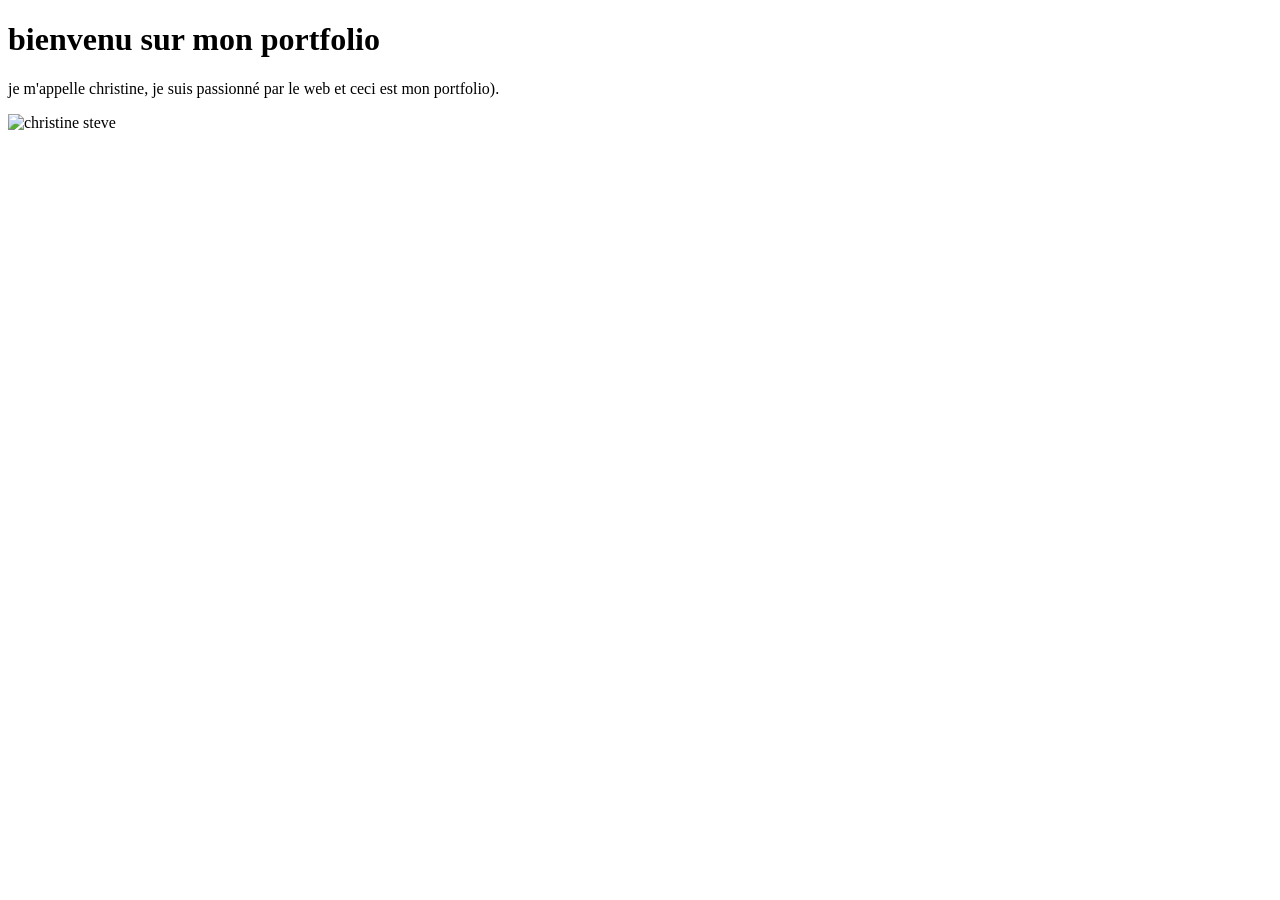
==== index.html @ 5b84db5d "initialisation du projet" ====
<!DOCTYPE html>
<html lang="en">
<head>
    <meta charset="UTF-8">
    <meta name="viewport" content="width=device-width, initial-scale=1.0">
    <title>Mon Protofolio</title>
</head>
<body>
    <h1> bienvenu sur mon portfolio</h1>
    <p>je m'appelle christine, je suis passionné par le web et ceci est mon portfolio).
    </p>
    <img src="Images / fichier.jpg" alt="christine steve"width="300">
</body>
</html>
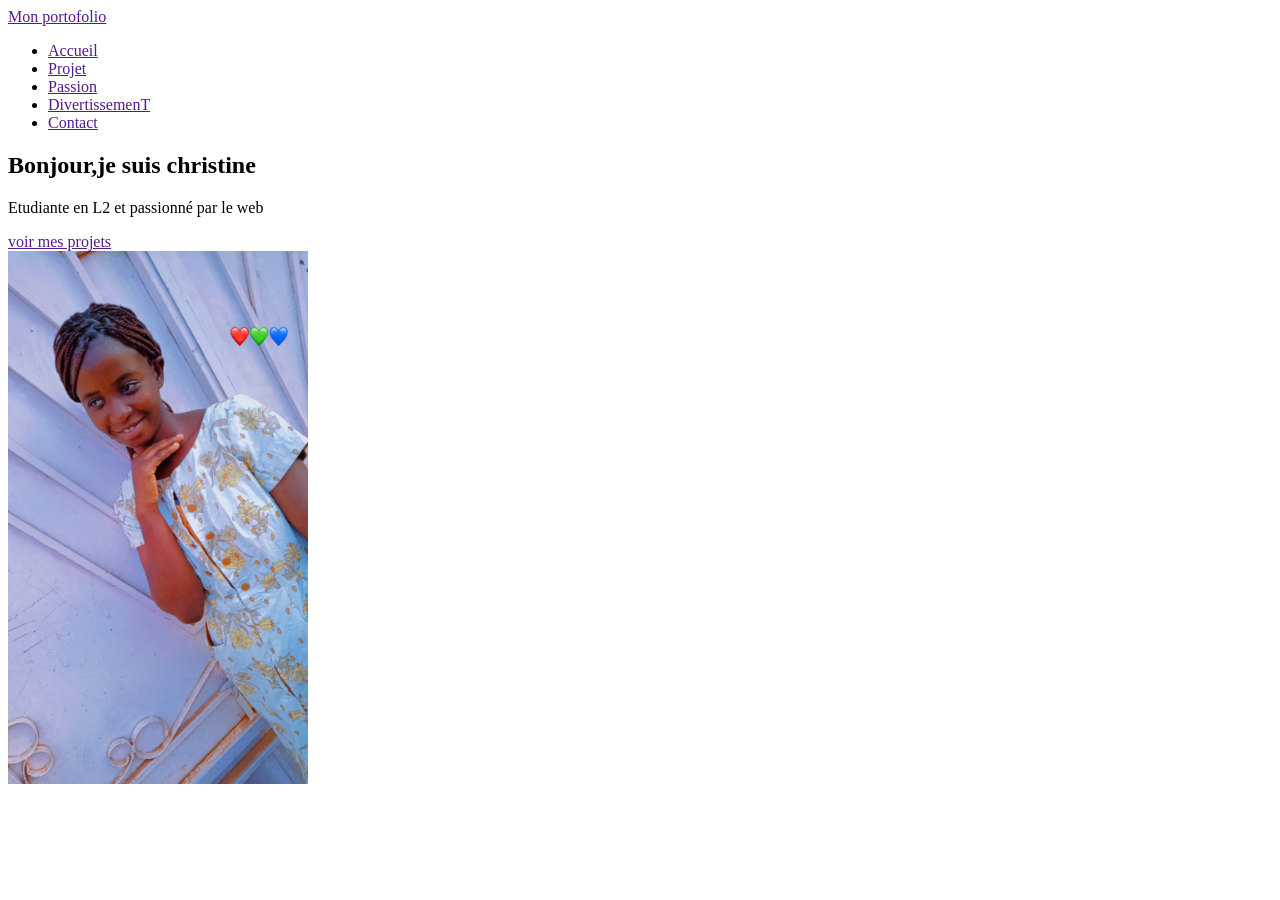
==== commit aa20a878: "creation du header et de la section" ====
--- a/index.html
+++ b/index.html
@@ -3,12 +3,37 @@
 <head>
     <meta charset="UTF-8">
     <meta name="viewport" content="width=device-width, initial-scale=1.0">
-    <title>Mon Protofolio</title>
+    <title>Mon portofolio</title>
 </head>
 <body>
-    <h1> bienvenu sur mon portfolio</h1>
-    <p>je m'appelle christine, je suis passionné par le web et ceci est mon portfolio).
-    </p>
-    <img src="Images / fichier.jpg" alt="christine steve"width="300">
+ <header>
+    <div>
+        <a href="">Mon portofolio</a>
+    </div>
+    <nav>
+        <ul>
+            <li><a href="">Accueil</a></li>
+            <li><a href="">Projet</a></li>
+            <li><a href="">Passion</a></li>
+            <li><a href="">DivertissemenT</a></li>
+            <li><a href="">Contact</a></li>
+        </ul>
+    </nav>
+ </header>
+ <main>
+    <SEction>
+        <div>
+            <h1>Bonjour,je suis christine</h1>
+            <p>Etudiante en L2 et passionné par le web</p>
+            <a href="">voir mes projets</a>
+        </div>
+        <div>
+            <img src="image/christine.jpeg" alt="christine" width="300">
+        </div>
+    </SEction>
+    <Section></Section>
+    <Section></Section>
+ </main> 
+ <footer></footer>  
 </body>
 </html>
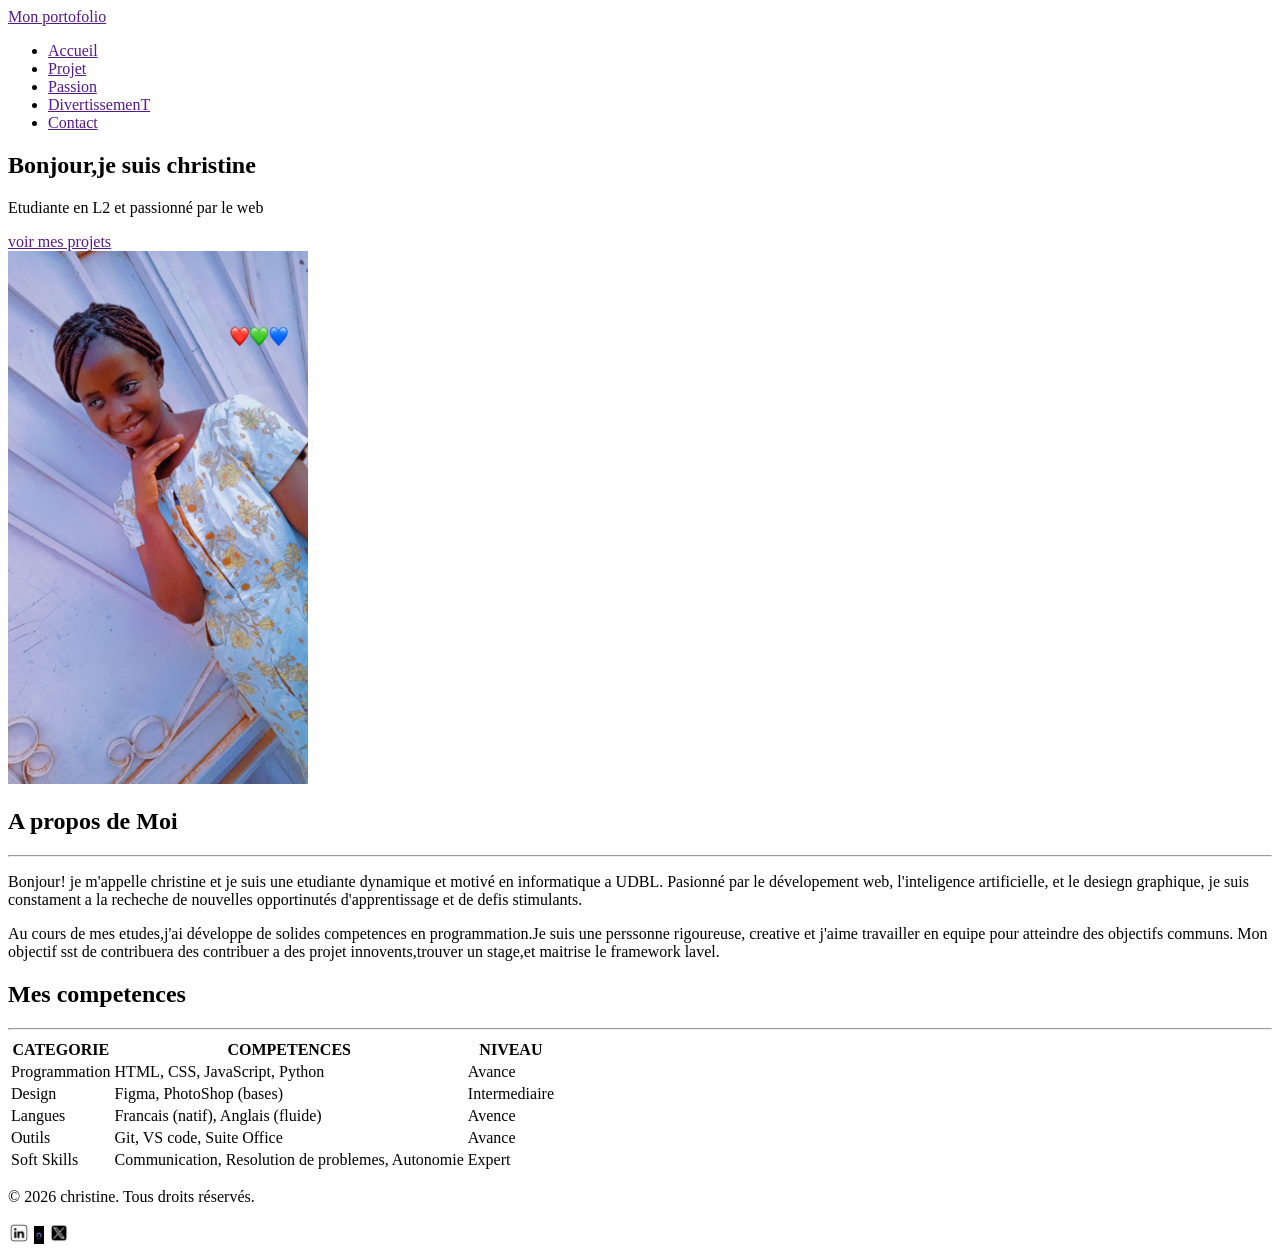
==== commit 19dc662a: "A propos de Moi,Mes Competence,footer" ====
--- a/index.html
+++ b/index.html
@@ -31,9 +31,68 @@
             <img src="image/christine.jpeg" alt="christine" width="300">
         </div>
     </SEction>
-    <Section></Section>
-    <Section></Section>
+    <Section>
+        <h1>A propos de Moi</h1>
+        <hr>
+        <P>
+            Bonjour! je m'appelle christine et je suis une etudiante  dynamique et motivé en 
+            informatique a UDBL. Pasionné par le dévelopement web, l'inteligence artificielle, et le 
+            desiegn graphique, je suis constament a la recheche de nouvelles opportinutés
+                         d'apprentissage et de defis stimulants.
+        </P>
+        <p>
+            Au cours de mes etudes,j'ai développe de solides competences en programmation.Je suis 
+            une perssonne rigoureuse, creative et j'aime travailler en equipe pour atteindre des objectifs
+            communs. Mon objectif sst de contribuera des contribuer a des projet innovents,trouver un stage,et
+                       maitrise le framework lavel. 
+        </p>
+    </Section>
+    <Section>
+        <h1>Mes competences</h1>
+        <hr>
+        <table>
+            <thead>
+                <tr>
+                    <th>CATEGORIE</th>
+                    <th>COMPETENCES</th>
+                    <th>NIVEAU</th>
+                </tr>
+            </thead>
+            <tbody>
+                <tr>
+                    <td>Programmation</td>
+                    <td>HTML, CSS, JavaScript, Python</td>
+                    <td>Avance</td>
+                </tr>
+                <tr>
+                    <td>Design</td>
+                    <td>Figma, PhotoShop (bases)</td>
+                    <td>Intermediaire</td>
+                </tr>
+                <tr>
+                    <td>Langues</td>
+                    <td>Francais (natif), Anglais (fluide)</td>
+                    <td>Avence</td>
+                </tr>
+                <tr>
+                    <td>Outils</td>
+                    <td>Git, VS code, Suite Office</td>
+                    <td>Avance</td>
+                </tr>
+                <tr>
+                    <td>Soft Skills</td>
+                    <td>Communication, Resolution de problemes, Autonomie</td>
+                    <td>Expert</td>
+                </tr>
+            </tbody>
+        </table>
+    </Section>
  </main> 
- <footer></footer>  
+ <footer>
+    <p>© 2026 christine. Tous droits réservés.</p>
+    <img src="image/linkedin.jpg" alt="linkedin"width="22">
+    <img src="image/github.jpg" alt="github" width="10">
+    <img src="image/x.jpg" alt="x"width="22">
+ </footer>
 </body>
 </html>
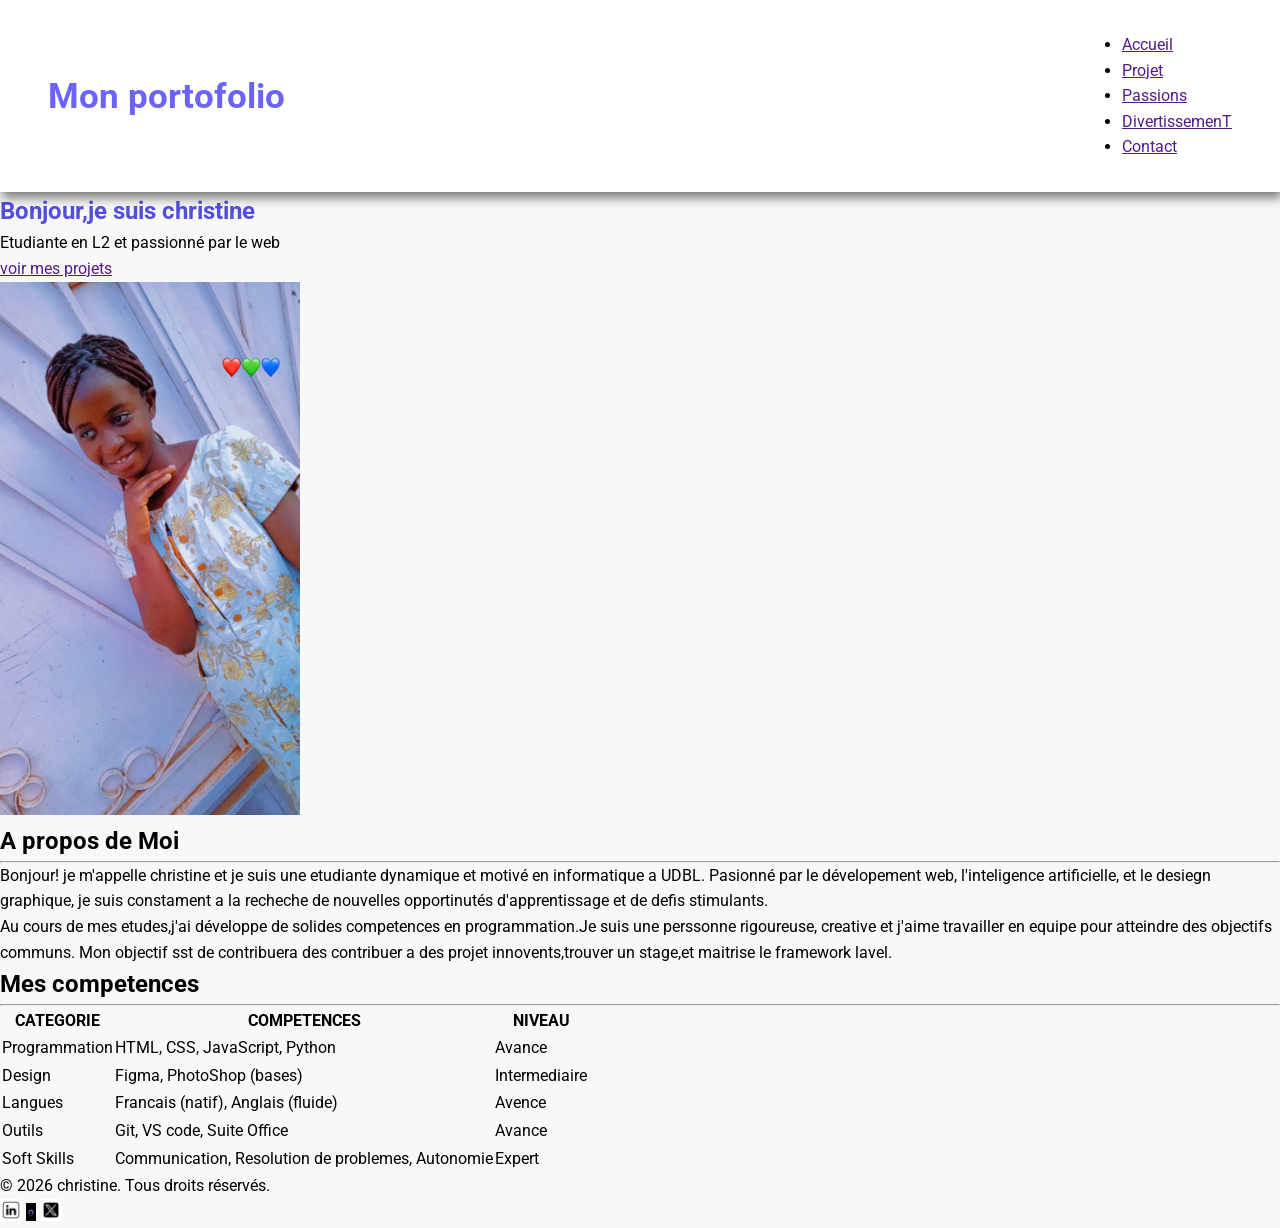
==== commit c1b2fa63: "stylisation du header" ====
--- a/index.html
+++ b/index.html
@@ -4,6 +4,10 @@
     <meta charset="UTF-8">
     <meta name="viewport" content="width=device-width, initial-scale=1.0">
     <title>Mon portofolio</title>
+    <link rel="stylesheet" href="CSS/Style.css">
+    <link rel="preconnect" href="https://fonts.googleapis.com">
+<link rel="preconnect" href="https://fonts.gstatic.com" crossorigin>
+<link href="https://fonts.googleapis.com/css2?family=Roboto:ital,wght@0,100..900;1,100..900&display=swap" rel="stylesheet">
 </head>
 <body>
  <header>
@@ -14,7 +18,7 @@
         <ul>
             <li><a href="">Accueil</a></li>
             <li><a href="">Projet</a></li>
-            <li><a href="">Passion</a></li>
+            <li><a href="">Passions</a></li>
             <li><a href="">DivertissemenT</a></li>
             <li><a href="">Contact</a></li>
         </ul>
@@ -32,7 +36,7 @@
         </div>
     </SEction>
     <Section>
-        <h1>A propos de Moi</h1>
+        <h2>A propos de Moi</h2>
         <hr>
         <P>
             Bonjour! je m'appelle christine et je suis une etudiante  dynamique et motivé en 
@@ -48,7 +52,7 @@
         </p>
     </Section>
     <Section>
-        <h1>Mes competences</h1>
+        <h2>Mes competences</h2>
         <hr>
         <table>
             <thead>
--- a/CSS/Style.css
+++ b/CSS/Style.css
@@ -0,0 +1,41 @@
+:root{
+    --violet-doux:#6c63ff;
+    --violet-fonce:#534EDD;
+    --orange-vif:#FFA726;
+    --gris-tres-fonce:#333;
+    --gris-fonce:#666;
+    --gris-tres-clair:#F8F8F8;
+    --gris-clair:#EEE;
+
+}
+h1{
+    color: var(--violet-fonce)
+}
+*{
+    margin: 0;
+    padding: 0;
+    box-sizing: border-box;
+}
+body{
+    background-color: var(--gris-tres-clair);
+    font-family: Roboto, sans-serif;
+    line-height: 1.6;
+}
+header{
+    background-color: white;
+    box-shadow: 2px 6px 10px rgba(0,0,0,0.5);
+    position:sticky;
+    top: 0;
+    z-index: 100;
+    display: flex;
+    justify-content: space-between;
+    align-items: center;
+    padding: 2rem 3rem;
+}
+
+header div a{
+    text-decoration: none;
+    font-size: 2.2rem;
+    font-weight: bold;
+    color: var(--violet-doux);
+}
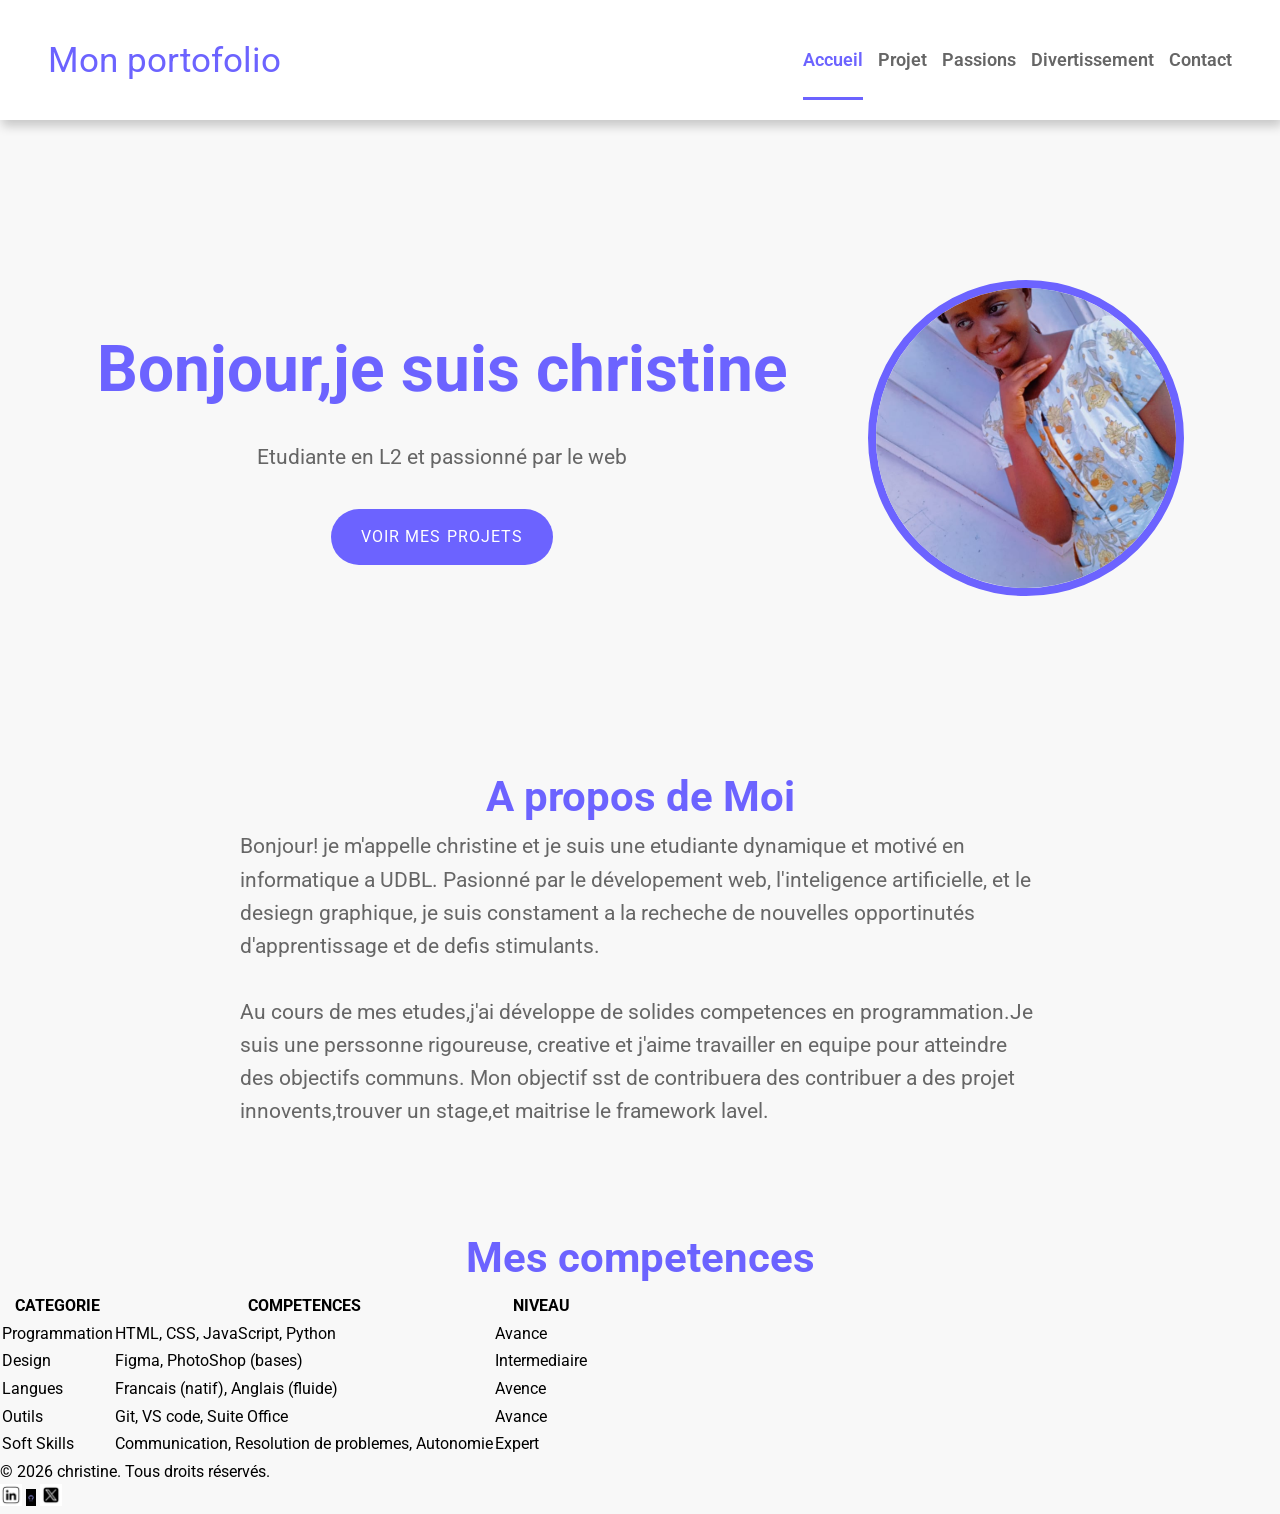
==== commit ae73b09d: "stylisation de la section apropos" ====
--- a/index.html
+++ b/index.html
@@ -3,41 +3,42 @@
 <head>
     <meta charset="UTF-8">
     <meta name="viewport" content="width=device-width, initial-scale=1.0">
-    <title>Mon portofolio</title>
     <link rel="stylesheet" href="CSS/Style.css">
     <link rel="preconnect" href="https://fonts.googleapis.com">
-<link rel="preconnect" href="https://fonts.gstatic.com" crossorigin>
-<link href="https://fonts.googleapis.com/css2?family=Roboto:ital,wght@0,100..900;1,100..900&display=swap" rel="stylesheet">
+    <link rel="preconnect" href="https://fonts.gstatic.com" crossorigin>
+    <link href="https://fonts.googleapis.com/css2?family=Roboto:ital,wght@0,100..900;1,100..900&display=swap" rel="stylesheet">
+    <title>Mon portofolio</title>
+
 </head>
 <body>
- <header>
+  <header>
     <div>
         <a href="">Mon portofolio</a>
     </div>
     <nav>
         <ul>
-            <li><a href="">Accueil</a></li>
-            <li><a href="">Projet</a></li>
-            <li><a href="">Passions</a></li>
-            <li><a href="">DivertissemenT</a></li>
-            <li><a href="">Contact</a></li>
+            <li><a href="index.html"class="active">Accueil</a></li>
+            <li><a href="projets.html"class="">Projet</a></li>
+            <li><a href="passions.html"class="">Passions</a></li>
+            <li><a href="divertissement.html"class="">Divertissement</a></li>
+            <li><a href="Contact.html"class="">Contact</a></li>
         </ul>
     </nav>
  </header>
+
  <main>
-    <SEction>
+    <section class="hero">
         <div>
             <h1>Bonjour,je suis christine</h1>
             <p>Etudiante en L2 et passionné par le web</p>
-            <a href="">voir mes projets</a>
+            <a href="projets.html">voir mes projets</a>
         </div>
         <div>
             <img src="image/christine.jpeg" alt="christine" width="300">
         </div>
     </SEction>
-    <Section>
+    <Section class="apropos">
         <h2>A propos de Moi</h2>
-        <hr>
         <P>
             Bonjour! je m'appelle christine et je suis une etudiante  dynamique et motivé en 
             informatique a UDBL. Pasionné par le dévelopement web, l'inteligence artificielle, et le 
@@ -51,10 +52,9 @@
                        maitrise le framework lavel. 
         </p>
     </Section>
-    <Section>
-        <h2>Mes competences</h2>
-        <hr>
-        <table>
+    <Section class="competence">
+       <table> 
+         <h2>Mes competences</h2>
             <thead>
                 <tr>
                     <th>CATEGORIE</th>
@@ -99,4 +99,4 @@
     <img src="image/x.jpg" alt="x"width="22">
  </footer>
 </body>
-</html>+</html
--- a/CSS/Style.css
+++ b/CSS/Style.css
@@ -8,22 +8,22 @@
     --gris-clair:#EEE;
 
 }
-h1{
-    color: var(--violet-fonce)
-}
+
 *{
     margin: 0;
     padding: 0;
-    box-sizing: border-box;
+    box-sizing: content-box;
 }
+
 body{
     background-color: var(--gris-tres-clair);
     font-family: Roboto, sans-serif;
     line-height: 1.6;
 }
+
 header{
     background-color: white;
-    box-shadow: 2px 6px 10px rgba(0,0,0,0.5);
+    box-shadow: 2px 6px 10px rgba(0,0,0,0.200);
     position:sticky;
     top: 0;
     z-index: 100;
@@ -33,9 +33,133 @@
     padding: 2rem 3rem;
 }
 
-header div a{
+header div a {
     text-decoration: none;
     font-size: 2.2rem;
-    font-weight: bold;
+    font-weight: hold;
     color: var(--violet-doux);
-}+}
+
+ul  li {
+    list-style: none;
+    margin-left: 15px;
+}
+
+ul{
+     display: flex;
+}
+
+ul li a {
+    text-decoration:none ;
+    color: var(--gris-fonce);
+    font-weight: 600;
+    font-size: 1.1rem;
+    position: relative;
+    padding: 30px 0;  
+}
+
+ul li a:hover{
+    color: var(--violet-doux)
+}
+
+ul li a.active::after{
+    content: '';
+    position: absolute;
+    left: 0;
+    bottom: 0;
+    height: 3px;
+    display: block;
+    width: 60px;
+    background-color: var(--violet-doux);
+    transition: 0.3s ease;
+}
+
+ul li a:hover::after{
+    width: 100%;
+}
+a.active{
+    color: var(--violet-doux);
+}
+
+a.active::after{
+    width: 100%;
+}
+
+.hero{
+    display: flex;
+    justify-content:center;
+    align-items: center;
+    gap: 5rem;
+    text-align: center;
+    margin: 10rem 2rem;
+}
+
+.hero img{
+    width: 300;
+    height: 300px;
+    object-fit: cover;
+    border-radius: 50%;
+    border: 8px solid var(--violet-doux);
+}
+
+.hero h1{
+    color:var(--violet-doux);
+    font-size: 4rem;
+    font-weight: 700;
+    margin-bottom: 1.2rem;
+}
+
+.hero p{
+    color: var(--gris-fonce);
+    font-size: 1.3rem;
+    margin-bottom: 1.2rem;
+}
+
+.hero a {
+    text-decoration: none;
+    display: inline-block;
+    background-color: var(--violet-doux);
+    color: white;
+    padding: 15px 30px;
+    border-radius: 50px;
+    text-transform: uppercase;
+    letter-spacing: 1.1px;
+    font-weight: 600px;
+    margin-top: 1rem;
+    transition: background-color 0.35 ease,transform 0.25 ease;
+}
+
+.hero a:hover {
+    background-color: var(--violet-fonce);
+    transform: translateY(-3px);
+}
+
+.apropos{
+    width: 800px;
+    margin: 6rem auto;
+    text-align: centre;
+}
+
+section h2{
+    color: var(--violet-doux);
+    font-size: 2.6rem;
+    font-weight: 700px;
+    position: relative;
+    text-align: center;
+}j
+
+section h2 ::after{
+    content: '';
+    display: block;
+    width: 60px;
+    height: 4px;
+    background-color: var(--violet-doux);
+    margin: 1.2rem auto;
+    border-radius: 2px;
+}
+
+.apropos p{
+    margin-bottom: 2rem;
+    color: var(--gris-fonce);
+    font-size: 1.3rem;
+}
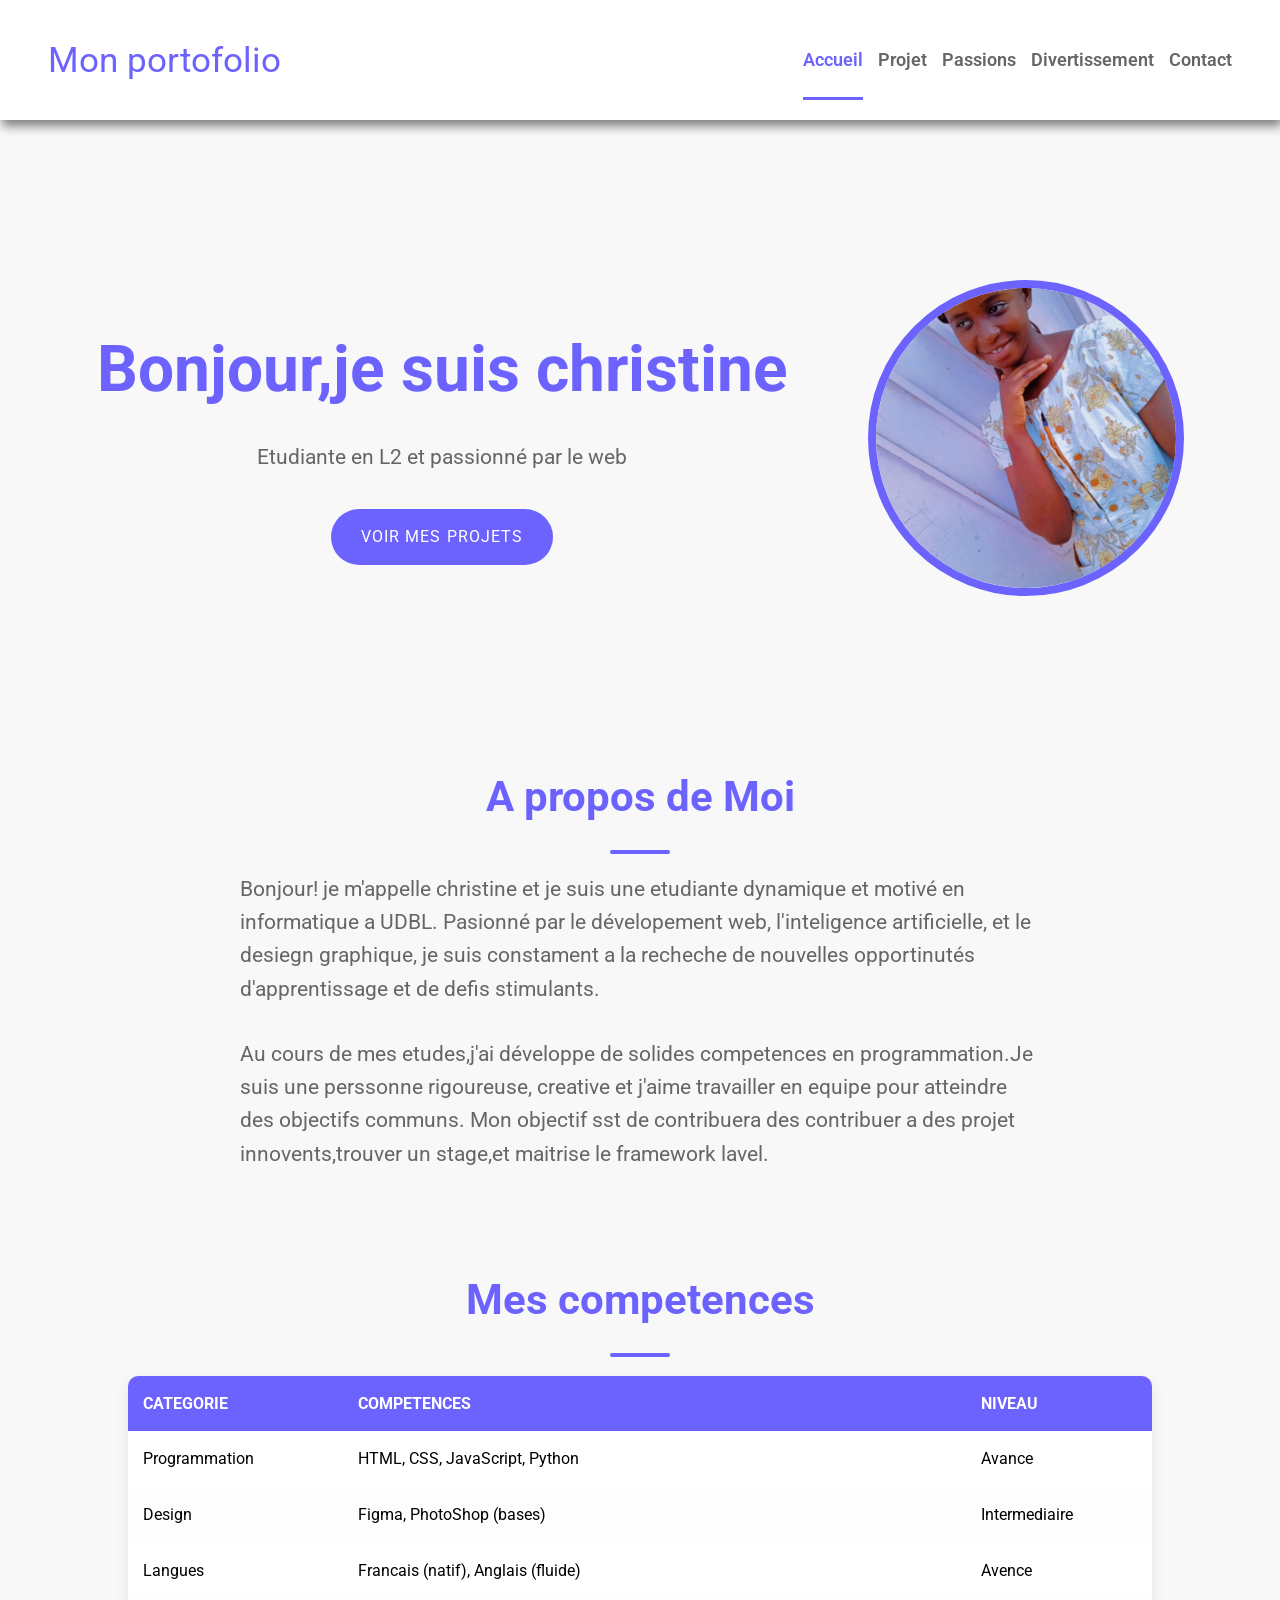
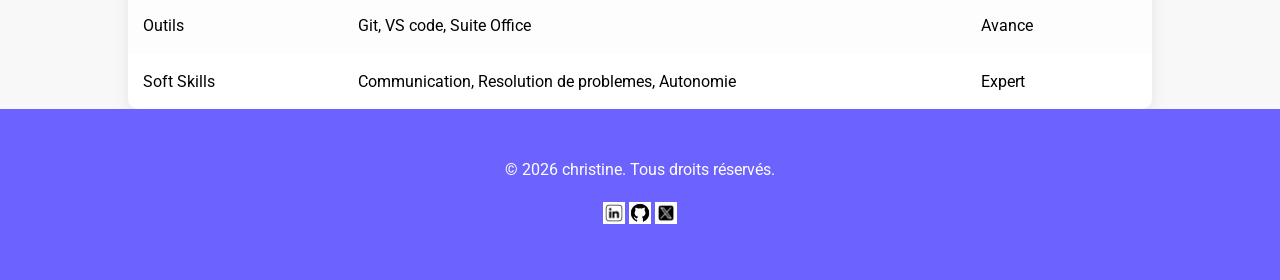
==== commit 8ca1923e: "code html de mes projet tp" ====
--- a/index.html
+++ b/index.html
@@ -95,7 +95,7 @@
  <footer>
     <p>© 2026 christine. Tous droits réservés.</p>
     <img src="image/linkedin.jpg" alt="linkedin"width="22">
-    <img src="image/github.jpg" alt="github" width="10">
+    <img src="image/github.jpg" alt="github" width="22">
     <img src="image/x.jpg" alt="x"width="22">
  </footer>
 </body>
--- a/CSS/Style.css
+++ b/CSS/Style.css
@@ -23,7 +23,7 @@
 
 header{
     background-color: white;
-    box-shadow: 2px 6px 10px rgba(0,0,0,0.200);
+    box-shadow: 2px 6px 10px rgba(0,0,0,0.5);
     position:sticky;
     top: 0;
     z-index: 100;
@@ -59,7 +59,9 @@
 }
 
 ul li a:hover{
-    color: var(--violet-doux)
+    color: var(--violet-doux);
+    border-bottom: 2px solid var(--violet-doux) ;
+    transition: 0.5s ease;
 }
 
 ul li a.active::after{
@@ -140,15 +142,15 @@
     text-align: centre;
 }
 
-section h2{
+section.apropos h2{
     color: var(--violet-doux);
     font-size: 2.6rem;
-    font-weight: 700px;
+    font-weight: 700;
     position: relative;
     text-align: center;
-}j
-
-section h2 ::after{
+}
+
+section h2::after {
     content: '';
     display: block;
     width: 60px;
@@ -163,3 +165,86 @@
     color: var(--gris-fonce);
     font-size: 1.3rem;
 }
+section.competence h2 {
+    color: var(--violet-doux);
+    font-size: 2.6rem;
+    font-weight: 700;
+    position: relative;
+    text-align: center;
+}
+
+section.competence h2::after{
+    content: '';
+    display: block;
+    width: 60px;
+    height: 4px;
+    background-color: var(--violet-doux);
+    margin: 1.2rem auto;
+    border-radius: 2px;
+}
+
+.competence table {
+    width: 80%;
+    margin: 0 auto;
+    border-collapse: collapse;
+    background-color: #fff;
+    box-shadow: 0 5px 15px rgba(0, 0, 0,0.08);
+    border-radius: 10px;
+    overflow: hidden;
+}
+
+.competence table th, .competence table td {
+    padding: 15px;
+}
+
+.competence table thead {
+    background-color: var(--violet-doux);
+    color: #fff;
+    text-transform: uppercase;
+}
+
+.competence table tbody td {
+    /* ajouter une bordure de 1px en bas de chaque cellule*/
+    border-bottom: 1x solid var(--gris-clair);
+}
+
+.competence table tbody tr:nth-child(even) {
+    background-color: #fdfdfd;
+}
+
+.competence table tbody tr {
+    transition: background-color 0.3s ease;
+}
+
+.competence table tbody tr:hover {
+    background-color: #f0f0f0;
+}
+
+.competence table thead th{
+    text-align: left;
+}
+
+footer {
+    margin-top: 3rrem;
+    background-color: var(--violet-doux);
+    padding: 3rem 0;
+    text-align: center;
+}
+
+footer p {
+    color: white;
+    margin-bottom: 1.2rem;
+}
+
+footer a {
+    display: inline-block;
+    font-size: 1.6rem;
+    color: white;
+    margin: 0 10px;
+    transition: color 0.3s ease,transform 0.2s ease;
+}
+
+footer a:hover {
+    color: var(--orange-vif);
+    transform: translateY(-3px);
+}
